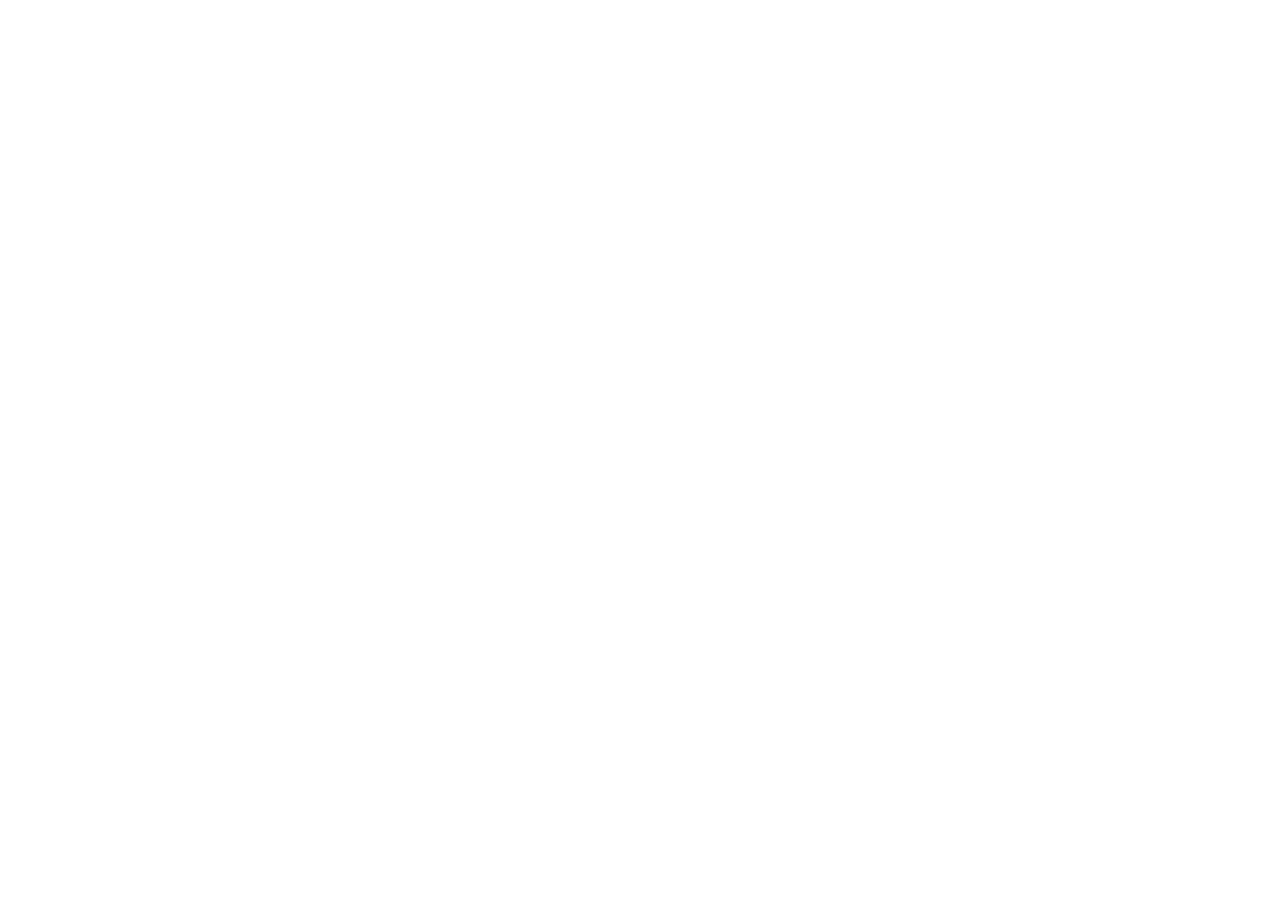
==== index.html @ f4d545bc "renamed:    idex.html -> index.html" ====
<!DOCTYPE html>
<html lang="en">
  <head>
    <meta charset="UTF-8" />
    <meta name="viewport" content="width=device-width, initial-scale=1.0" />
    <title>Document</title>
    <link rel="stylesheet" href="style.css" />
  </head>
  <body>
    <script src="script.js"></script>
  </body>
</html>
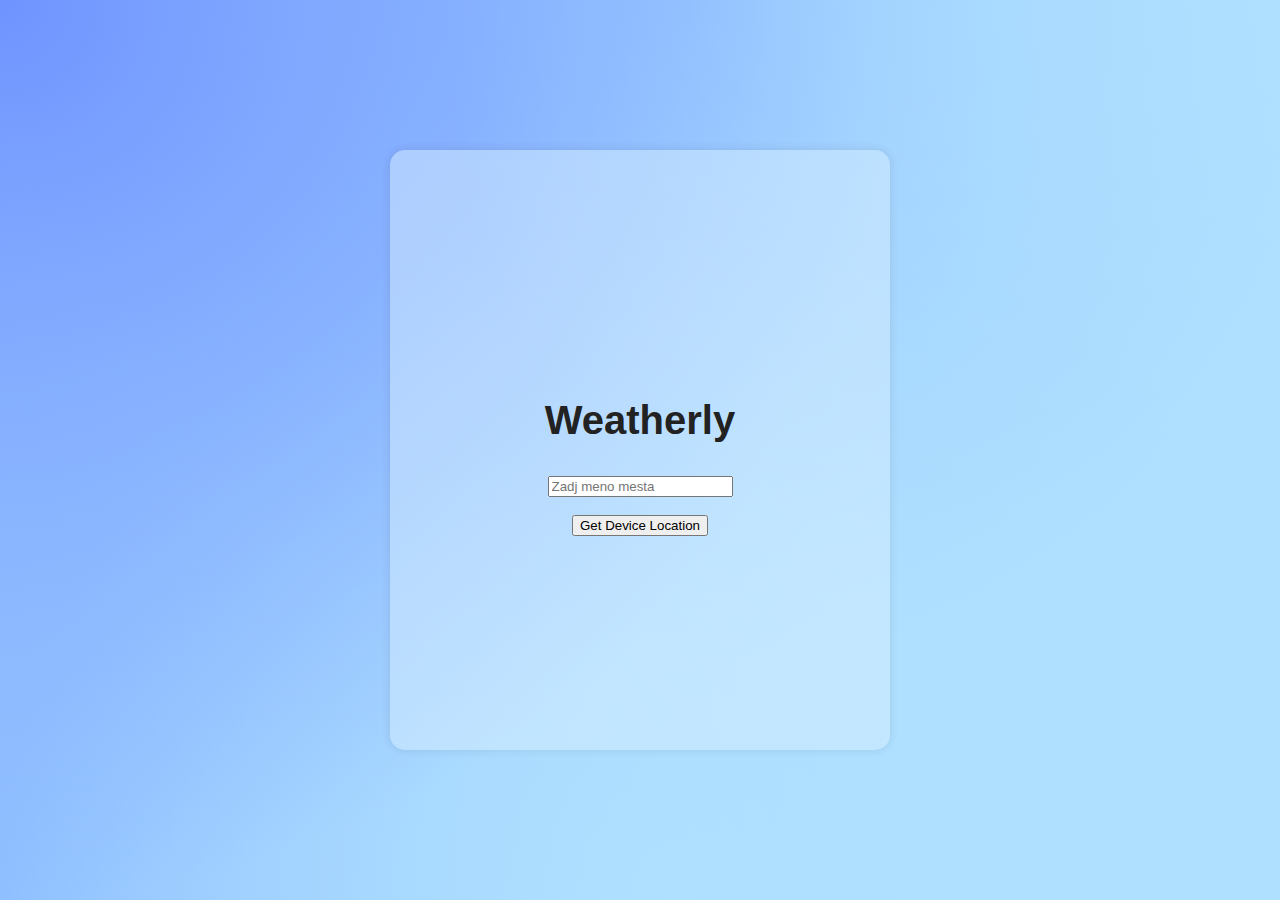
==== commit 53510f15: "modified:   index.html 	modified:   style.css" ====
--- a/index.html
+++ b/index.html
@@ -7,6 +7,14 @@
     <link rel="stylesheet" href="style.css" />
   </head>
   <body>
+    <section class="PlaceFinder">
+      <div class="login">
+        <h2 class="Nadpis">Weatherly</h2>
+        <input type="text" placeholder="Zadj meno mesta" />
+        <br />
+        <button>Get Device Location</button>
+      </div>
+    </section>
     <script src="script.js"></script>
   </body>
 </html>
--- a/style.css
+++ b/style.css
@@ -0,0 +1,47 @@
+@import url("https://fonts.googleapis.com/css2?family=Poppins:ital,wght@0,100;0,200;0,300;0,400;0,500;0,600;0,700;0,800;0,900;1,100;1,200;1,300;1,400;1,500;1,600;1,700;1,800;1,900&display=swap");
+
+html {
+  font-family: "Open Sans", "Helvetica Neue", sans-serif;
+  height: 100%;
+  margin: 0;
+}
+
+body {
+  height: 100%;
+  margin: 0;
+  display: flex;
+  justify-content: center;
+  align-items: center;
+  background-color: #afe0ff;
+  background-image: url("data:image/svg+xml,%3Csvg xmlns='http://www.w3.org/2000/svg' width='100%25' height='100%25' viewBox='0 0 1200 800'%3E%3Cdefs%3E%3CradialGradient id='a' cx='0' cy='800' r='800' gradientUnits='userSpaceOnUse'%3E%3Cstop offset='0' stop-color='%238fbfff'/%3E%3Cstop offset='1' stop-color='%238fbfff' stop-opacity='0'/%3E%3C/radialGradient%3E%3CradialGradient id='b' cx='1200' cy='800' r='800' gradientUnits='userSpaceOnUse'%3E%3Cstop offset='0' stop-color='%23afe0ff'/%3E%3Cstop offset='1' stop-color='%23afe0ff' stop-opacity='0'/%3E%3C/radialGradient%3E%3CradialGradient id='c' cx='600' cy='0' r='600' gradientUnits='userSpaceOnUse'%3E%3Cstop offset='0' stop-color='%238fbfff'/%3E%3Cstop offset='1' stop-color='%238fbfff' stop-opacity='0'/%3E%3C/radialGradient%3E%3CradialGradient id='d' cx='600' cy='800' r='600' gradientUnits='userSpaceOnUse'%3E%3Cstop offset='0' stop-color='%23AFE0FF'/%3E%3Cstop offset='1' stop-color='%23AFE0FF' stop-opacity='0'/%3E%3C/radialGradient%3E%3CradialGradient id='e' cx='0' cy='0' r='800' gradientUnits='userSpaceOnUse'%3E%3Cstop offset='0' stop-color='%236F93FF'/%3E%3Cstop offset='1' stop-color='%236F93FF' stop-opacity='0'/%3E%3C/radialGradient%3E%3CradialGradient id='f' cx='1200' cy='0' r='800' gradientUnits='userSpaceOnUse'%3E%3Cstop offset='0' stop-color='%23AFE0FF'/%3E%3Cstop offset='1' stop-color='%23AFE0FF' stop-opacity='0'/%3E%3C/radialGradient%3E%3C/defs%3E%3Crect fill='url(%23a)' width='1200' height='800'/%3E%3Crect fill='url(%23b)' width='1200' height='800'/%3E%3Crect fill='url(%23c)' width='1200' height='800'/%3E%3Crect fill='url(%23d)' width='1200' height='800'/%3E%3Crect fill='url(%23e)' width='1200' height='800'/%3E%3Crect fill='url(%23f)' width='1200' height='800'/%3E%3C/svg%3E");
+  background-attachment: fixed;
+  background-size: cover;
+}
+
+.PlaceFinder {
+  display: flex;
+  justify-content: center;
+  align-items: center;
+  height: 100%;
+  width: 100%;
+}
+
+.login {
+  height: 600px;
+  width: 500px;
+  background-color: rgb(213, 237, 255, 50%);
+  border-radius: 15px;
+  border: none;
+
+  display: flex;
+  flex-direction: column;
+  align-items: center;
+  justify-content: center;
+  text-align: center;
+  box-shadow: 0 0 10px rgba(0, 0, 0, 0.1);
+}
+
+.Nadpis {
+  font-size: 40px;
+  color: rgb(34, 34, 34);
+}
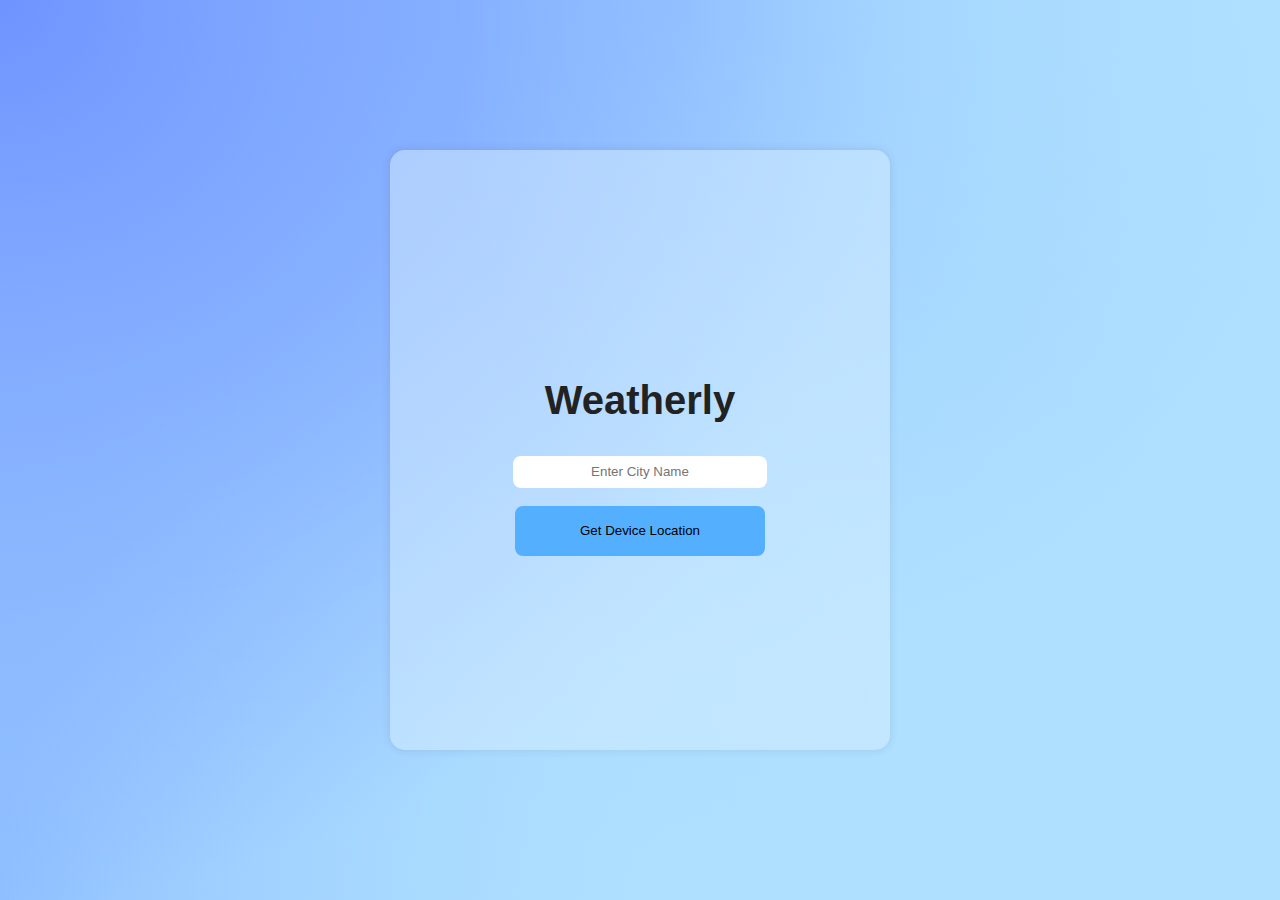
==== commit c044f198: "modified:   index.html 	modified:   style.css" ====
--- a/index.html
+++ b/index.html
@@ -10,9 +10,9 @@
     <section class="PlaceFinder">
       <div class="login">
         <h2 class="Nadpis">Weatherly</h2>
-        <input type="text" placeholder="Zadj meno mesta" />
+        <input type="text" class="EnterCity" placeholder="Enter City Name" />
         <br />
-        <button>Get Device Location</button>
+        <button class="GetLocation">Get Device Location</button>
       </div>
     </section>
     <script src="script.js"></script>
--- a/style.css
+++ b/style.css
@@ -45,3 +45,22 @@
   font-size: 40px;
   color: rgb(34, 34, 34);
 }
+
+.GetLocation {
+  border-radius: 8px;
+  border: none;
+  background-color: rgb(84, 175, 255);
+  height: 50px;
+  width: 250px;
+}
+
+.EnterCity {
+  border: none;
+  width: 250px;
+  height: 30px;
+  border-radius: 8px;
+}
+
+::placeholder {
+  text-align: center;
+}
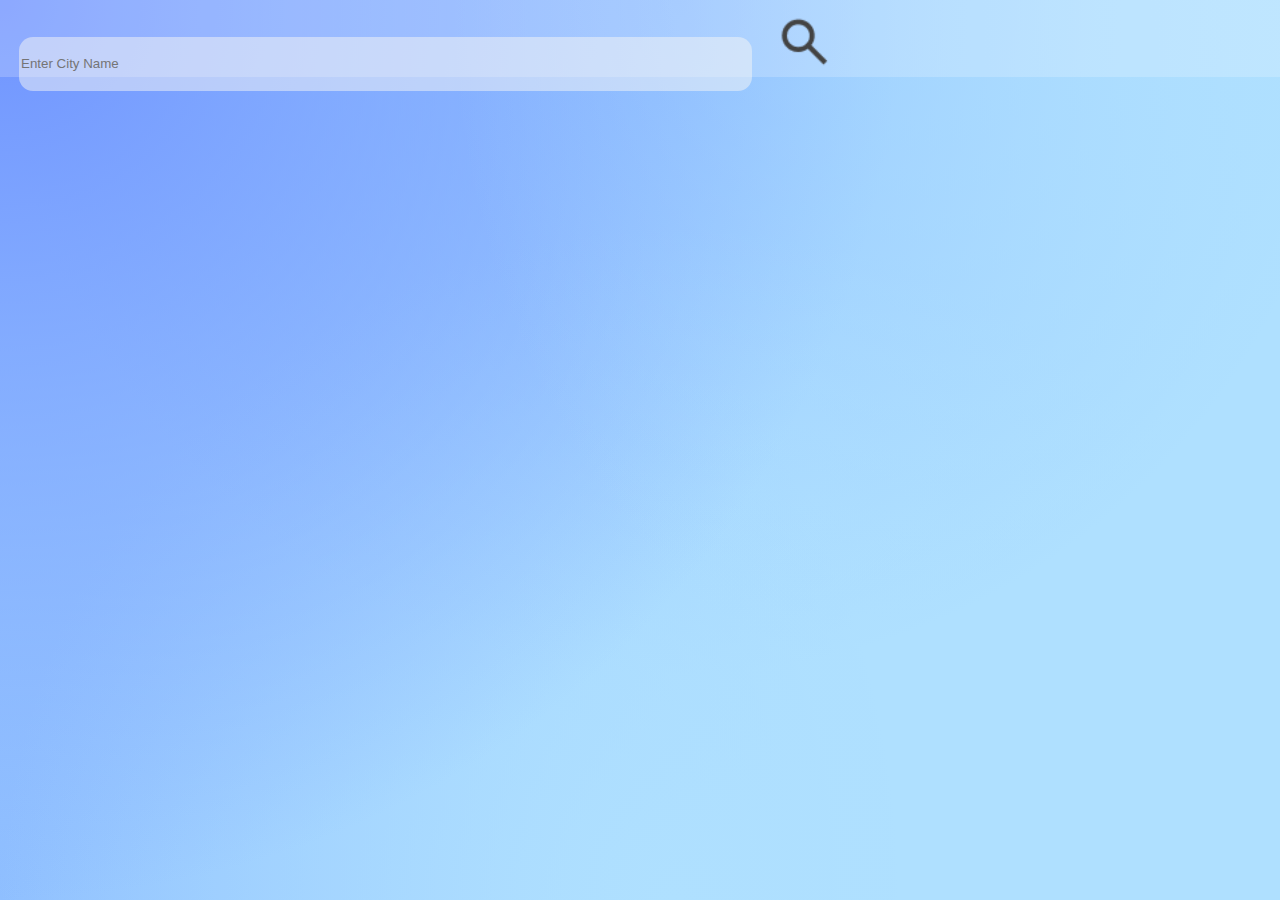
==== commit bc54cd29: "modified:   index.html 	new file:   search.png 	modified:   style.css 	modified:   index.html 	modif" ====
--- a/index.html
+++ b/index.html
@@ -7,14 +7,17 @@
     <link rel="stylesheet" href="style.css" />
   </head>
   <body>
-    <section class="PlaceFinder">
-      <div class="login">
-        <h2 class="Nadpis">Weatherly</h2>
-        <input type="text" class="EnterCity" placeholder="Enter City Name" />
-        <br />
-        <button class="GetLocation">Get Device Location</button>
+    <div>
+      <div class="navbar">
+        <input
+          type="search"
+          class="searchMesto"
+          name=""
+          placeholder="Enter City Name"
+        />
+        <img src="search.png" class="searchIMG" />
       </div>
-    </section>
+    </div>
     <script src="script.js"></script>
   </body>
 </html>
--- a/style.css
+++ b/style.css
@@ -2,65 +2,34 @@
 
 html {
   font-family: "Open Sans", "Helvetica Neue", sans-serif;
-  height: 100%;
-  margin: 0;
 }
 
 body {
-  height: 100%;
-  margin: 0;
-  display: flex;
-  justify-content: center;
-  align-items: center;
   background-color: #afe0ff;
   background-image: url("data:image/svg+xml,%3Csvg xmlns='http://www.w3.org/2000/svg' width='100%25' height='100%25' viewBox='0 0 1200 800'%3E%3Cdefs%3E%3CradialGradient id='a' cx='0' cy='800' r='800' gradientUnits='userSpaceOnUse'%3E%3Cstop offset='0' stop-color='%238fbfff'/%3E%3Cstop offset='1' stop-color='%238fbfff' stop-opacity='0'/%3E%3C/radialGradient%3E%3CradialGradient id='b' cx='1200' cy='800' r='800' gradientUnits='userSpaceOnUse'%3E%3Cstop offset='0' stop-color='%23afe0ff'/%3E%3Cstop offset='1' stop-color='%23afe0ff' stop-opacity='0'/%3E%3C/radialGradient%3E%3CradialGradient id='c' cx='600' cy='0' r='600' gradientUnits='userSpaceOnUse'%3E%3Cstop offset='0' stop-color='%238fbfff'/%3E%3Cstop offset='1' stop-color='%238fbfff' stop-opacity='0'/%3E%3C/radialGradient%3E%3CradialGradient id='d' cx='600' cy='800' r='600' gradientUnits='userSpaceOnUse'%3E%3Cstop offset='0' stop-color='%23AFE0FF'/%3E%3Cstop offset='1' stop-color='%23AFE0FF' stop-opacity='0'/%3E%3C/radialGradient%3E%3CradialGradient id='e' cx='0' cy='0' r='800' gradientUnits='userSpaceOnUse'%3E%3Cstop offset='0' stop-color='%236F93FF'/%3E%3Cstop offset='1' stop-color='%236F93FF' stop-opacity='0'/%3E%3C/radialGradient%3E%3CradialGradient id='f' cx='1200' cy='0' r='800' gradientUnits='userSpaceOnUse'%3E%3Cstop offset='0' stop-color='%23AFE0FF'/%3E%3Cstop offset='1' stop-color='%23AFE0FF' stop-opacity='0'/%3E%3C/radialGradient%3E%3C/defs%3E%3Crect fill='url(%23a)' width='1200' height='800'/%3E%3Crect fill='url(%23b)' width='1200' height='800'/%3E%3Crect fill='url(%23c)' width='1200' height='800'/%3E%3Crect fill='url(%23d)' width='1200' height='800'/%3E%3Crect fill='url(%23e)' width='1200' height='800'/%3E%3Crect fill='url(%23f)' width='1200' height='800'/%3E%3C/svg%3E");
   background-attachment: fixed;
   background-size: cover;
+  margin: 0;
+}
+.navbar {
+  background-color: #ffffff34;
+  width: 100%;
+  height: 77px;
 }
 
-.PlaceFinder {
-  display: flex;
+.searchMesto {
+  background-color: rgb(246, 246, 246, 50%);
+  border-radius: 14px;
+  height: 54px;
+  width: 733px;
   justify-content: center;
-  align-items: center;
-  height: 100%;
-  width: 100%;
+  margin-top: 11px;
+  margin-left: 19px;
+  border: none;
 }
-
-.login {
-  height: 600px;
-  width: 500px;
-  background-color: rgb(213, 237, 255, 50%);
-  border-radius: 15px;
-  border: none;
-
-  display: flex;
-  flex-direction: column;
-  align-items: center;
-  justify-content: center;
-  text-align: center;
-  box-shadow: 0 0 10px rgba(0, 0, 0, 0.1);
+.searchIMG {
+  width: 60px;
+  height: 60px;
+  margin-top: 8px;
+  margin-left: 19px;
 }
-
-.Nadpis {
-  font-size: 40px;
-  color: rgb(34, 34, 34);
-}
-
-.GetLocation {
-  border-radius: 8px;
-  border: none;
-  background-color: rgb(84, 175, 255);
-  height: 50px;
-  width: 250px;
-}
-
-.EnterCity {
-  border: none;
-  width: 250px;
-  height: 30px;
-  border-radius: 8px;
-}
-
-::placeholder {
-  text-align: center;
-}
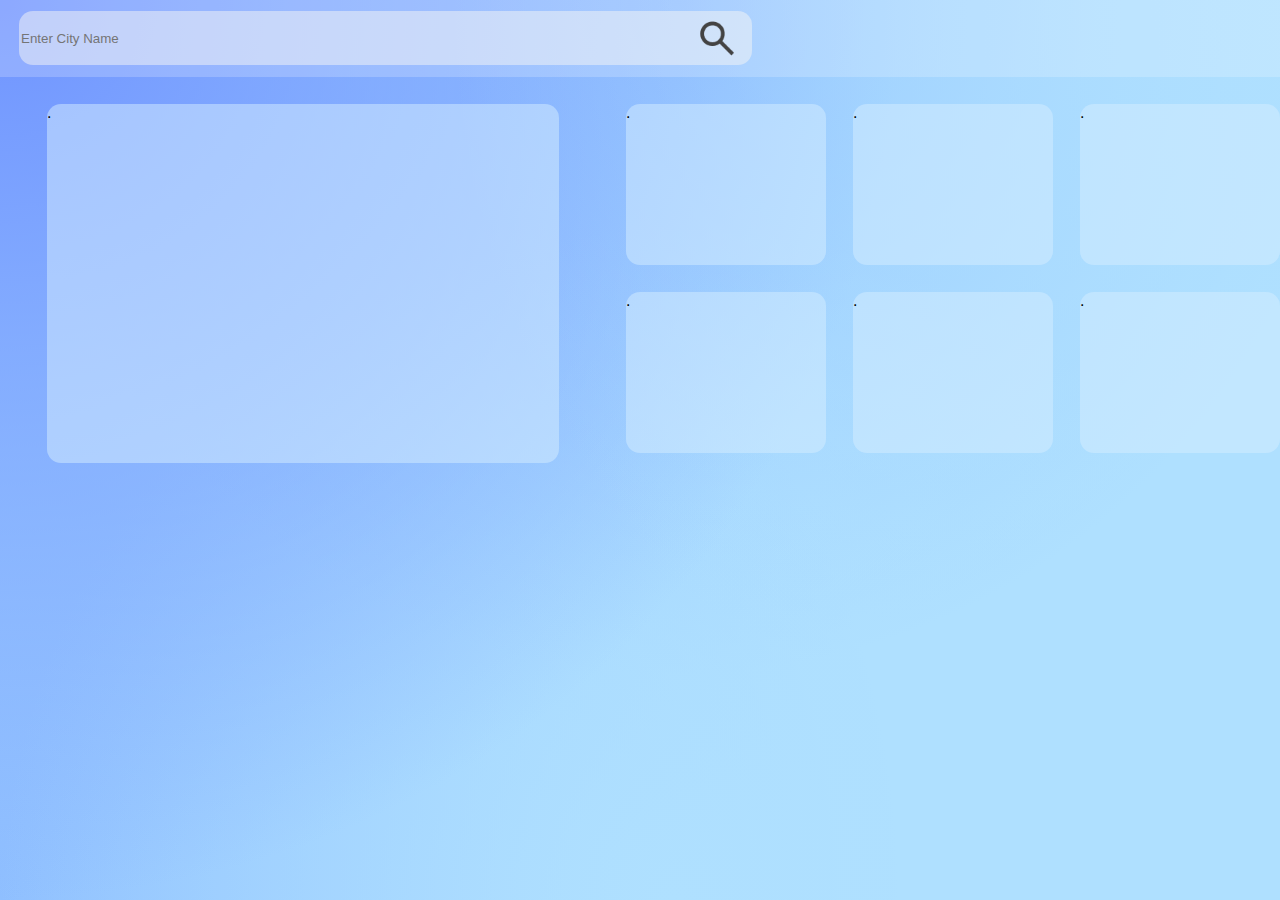
==== commit 123d7be6: "modified:   index.html modified:   search.png 	modified:   style.css" ====
--- a/index.html
+++ b/index.html
@@ -9,13 +9,31 @@
   <body>
     <div>
       <div class="navbar">
-        <input
-          type="search"
-          class="searchMesto"
-          name=""
-          placeholder="Enter City Name"
-        />
-        <img src="search.png" class="searchIMG" />
+        <div>
+          <input
+            type="search"
+            class="searchMesto"
+            name=""
+            placeholder="Enter City Name"
+          />
+          <img class="searchImg" src="search.png" onclick="" />
+        </div>
+      </div>
+      <div class="City">
+        <div class="MainCity">.</div>
+        <div class="CityInfo">
+          <div class="CityRow">
+            <div class="CityParameters">.</div>
+            <div class="CityParameters">.</div>
+            <div class="CityParameters">.</div>
+          </div>
+          <div class="CityRow" style="margin-top: 27px">
+            <div class="CityParameters">.</div>
+            <div class="CityParameters">.</div>
+            <div class="CityParameters">.</div>
+          </div>
+          <div></div>
+        </div>
       </div>
     </div>
     <script src="script.js"></script>
--- a/style.css
+++ b/style.css
@@ -27,9 +27,51 @@
   margin-left: 19px;
   border: none;
 }
-.searchIMG {
-  width: 60px;
-  height: 60px;
-  margin-top: 8px;
-  margin-left: 19px;
+
+.searchButton {
+  border: none;
+  background-color: transparent;
 }
+.searchImg {
+  position: absolute;
+  left: 695px;
+  top: 13px;
+  height: 45px;
+  width: 45px;
+}
+
+.City {
+  display: flex;
+  flex-direction: row;
+  align-items: flex-start;
+  gap: 20px; /* Test, odstraniť!!! */
+}
+
+.MainCity {
+  width: 667px;
+  height: 359px;
+  background-color: rgb(213, 237, 255, 50%);
+  margin-top: 27px;
+  margin-left: 47px;
+  border-radius: 14px;
+}
+
+.CityInfo {
+  height: 359px;
+  width: 655px;
+  margin-left: 47px;
+  margin-top: 27px;
+}
+.CityRow {
+  display: flex;
+  flex-direction: row;
+  align-items: flex-start;
+  gap: 27px;
+}
+
+.CityParameters {
+  width: 200px;
+  height: 161px;
+  background-color: rgb(213, 237, 255, 50%);
+  border-radius: 14px;
+}
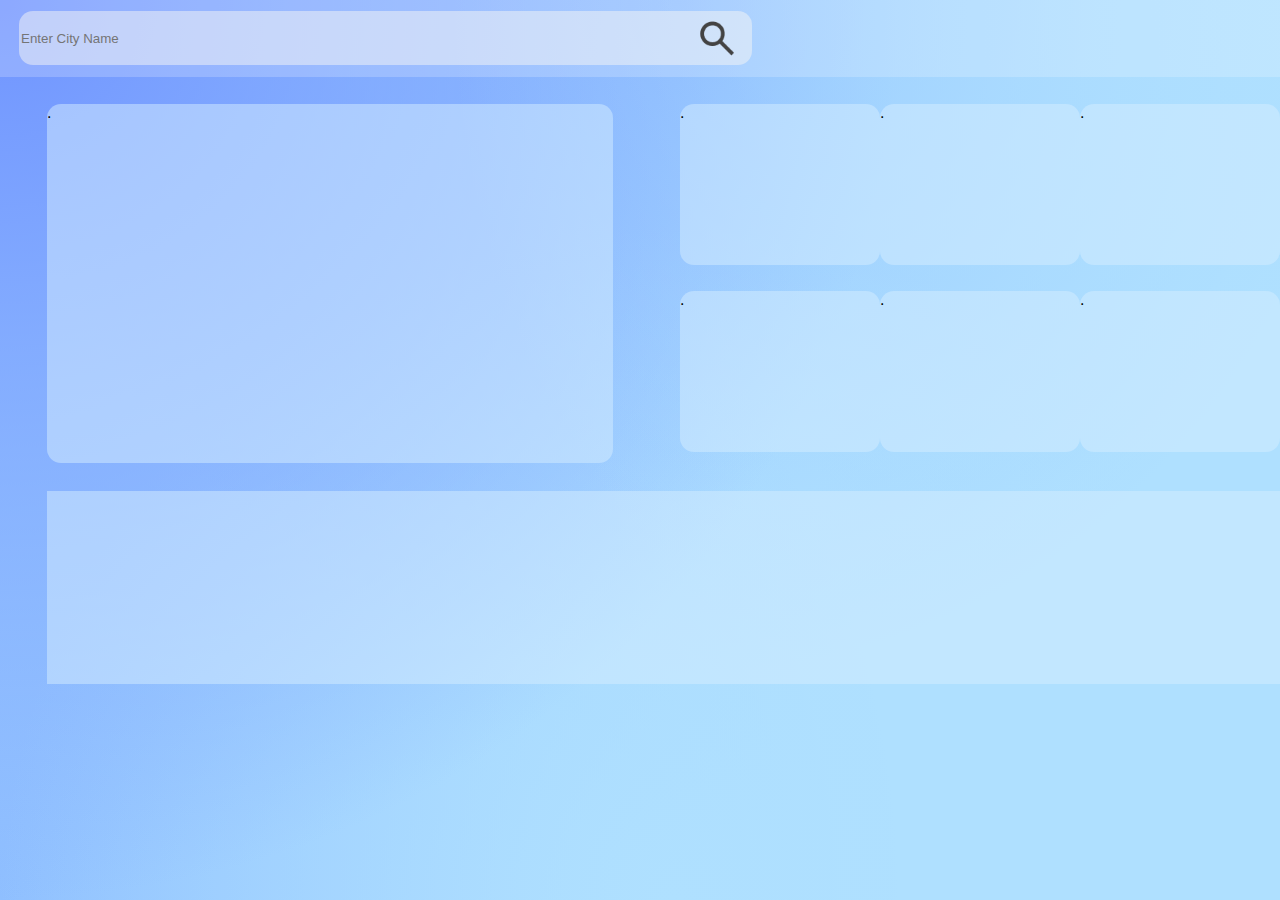
==== commit 95043c96: "modified:   index.html 	modified:   style.css" ====
--- a/index.html
+++ b/index.html
@@ -27,14 +27,14 @@
             <div class="CityParameters">.</div>
             <div class="CityParameters">.</div>
           </div>
-          <div class="CityRow" style="margin-top: 27px">
+          <div class="CityRow" style="margin-top: 26px">
             <div class="CityParameters">.</div>
             <div class="CityParameters">.</div>
             <div class="CityParameters">.</div>
           </div>
-          <div></div>
         </div>
       </div>
+      <div class="HoursWeather"></div>
     </div>
     <script src="script.js"></script>
   </body>
--- a/style.css
+++ b/style.css
@@ -65,8 +65,7 @@
 .CityRow {
   display: flex;
   flex-direction: row;
-  align-items: flex-start;
-  gap: 27px;
+  justify-content: space-around;
 }
 
 .CityParameters {
@@ -75,3 +74,11 @@
   background-color: rgb(213, 237, 255, 50%);
   border-radius: 14px;
 }
+
+.HoursWeather {
+  width: 1363px;
+  height: 193px;
+  background-color: rgb(213, 237, 255, 50%);
+  margin-top: 28px;
+  margin-left: 47px;
+}
